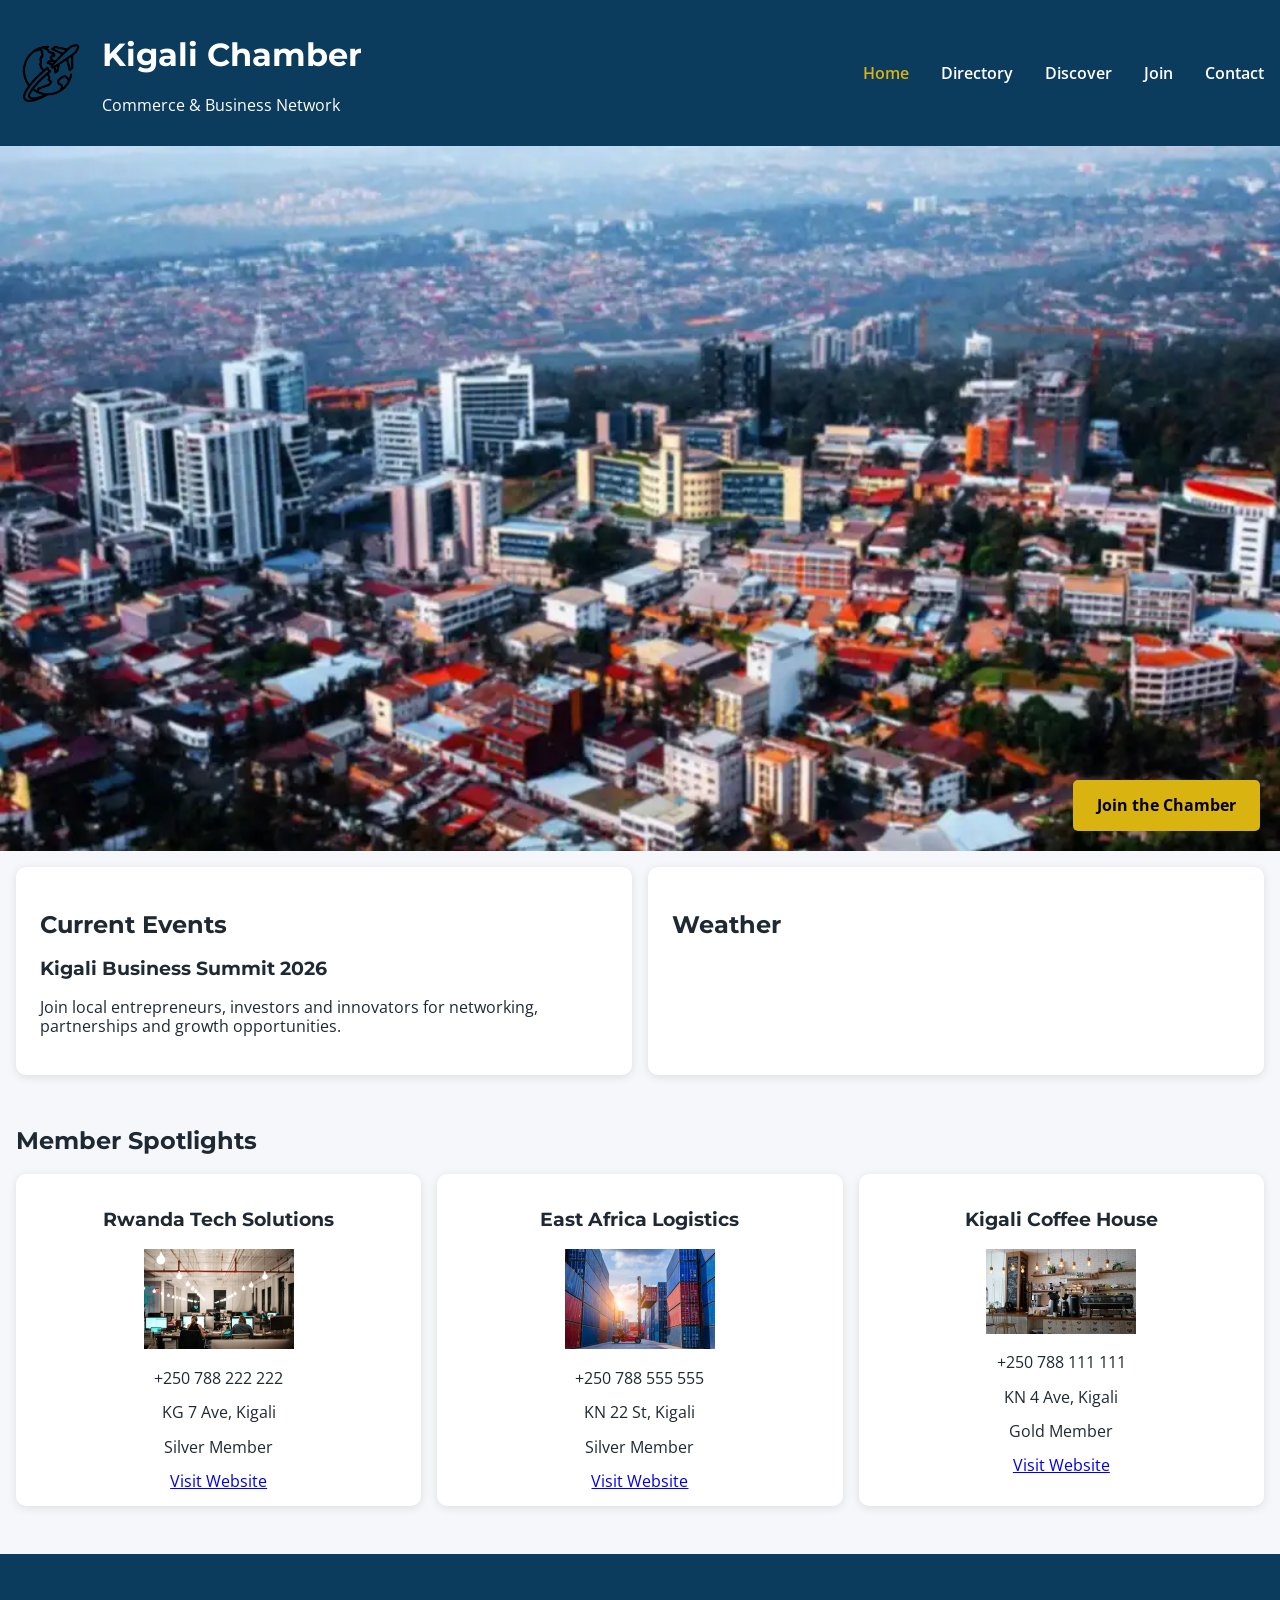
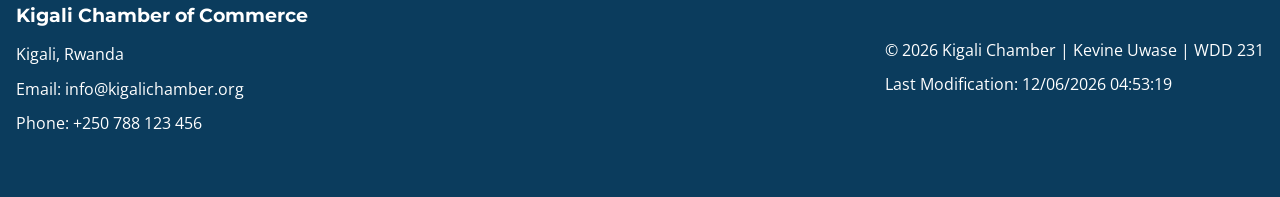
==== chamber/index.html @ 80d514e2 "home page commit" ====
<!DOCTYPE html>
<html lang="en">
<head>
    <meta charset="UTF-8">
    <meta name="viewport" content="width=device-width, initial-scale=1.0">

    <title>Kigali Chamber of Commerce</title>

    <meta name="description"
          content="Official Kigali Chamber of Commerce website connecting businesses, entrepreneurs and investors.">

    <meta name="author" content="Kevine Uwase">

    <meta property="og:title" content="Kigali Chamber of Commerce">
    <meta property="og:description"
          content="Connecting businesses and opportunities across Kigali, Rwanda.">
    <meta property="og:image" content="images/og-image.webp">
    <meta property="og:url"
          content="https://yourusername.github.io/wdd231/chamber/index.html">

    <link rel="icon" href="images/favicon.ico">

    <link rel="preconnect" href="https://fonts.googleapis.com">
    <link rel="preconnect" href="https://fonts.gstatic.com" crossorigin>

    <link href="https://fonts.googleapis.com/css2?family=Montserrat:wght@600;700&family=Open+Sans:wght@400;600&display=swap" rel="stylesheet">

    <link rel="stylesheet" href="styles/normalize.css">
    <link rel="stylesheet" href="styles/small.css">
    <link rel="stylesheet" href="styles/larger.css">

    <script src="scripts/navigation.js" defer></script>
    <script src="scripts/weather.js" defer></script>
    <script src="scripts/spotlight.js" defer></script>
    <script src="scripts/date.js" defer></script>

</head>

<body>

<header>
    <div class="logo-container">

        <img src="images/logo.png"
             alt="Kigali Chamber Logo"
             class="logo">

        <div>
            <h1>Kigali Chamber</h1>
            <p>Commerce & Business Network</p>
        </div>

    </div>

    <button id="menu-button"
            aria-label="Open navigation menu">
        ☰
    </button>

    <nav id="nav-menu">

        <ul class="navigation">

            <li>
                <a href="index.html" class="active">
                    Home
                </a>
            </li>

            <li>
                <a href="directory.html">
                    Directory
                </a>
            </li>

            <li>
                <a href="discover.html">
                    Discover
                </a>
            </li>

            <li>
                <a href="join.html">
                    Join
                </a>
            </li>

            <li>
                <a href="contact.html">
                    Contact
                </a>
            </li>

        </ul>

    </nav>

</header>

<main>

    <section class="home-hero">

        <img src="images/jpeg-optimizer_hero.webp"
             alt="Business professionals networking in Kigali">

        <a href="join.html"
           class="cta-button">
           Join the Chamber
        </a>

    </section>

    <section class="home-grid">

        <section class="card">

            <h2>Current Events</h2>

            <h3>Kigali Business Summit 2026</h3>

            <p>
                Join local entrepreneurs,
                investors and innovators for networking,
                partnerships and growth opportunities.
            </p>

        </section>

        <section class="card">

            <h2>Weather</h2>

            <div id="current-weather"></div>

            <div id="forecast"></div>

        </section>

    </section>

    <section class="spotlights-section">

        <h2>Member Spotlights</h2>

        <div id="spotlights-container"></div>

    </section>

</main>

<footer>

    <div class="footer-contact">

        <h3>Kigali Chamber of Commerce</h3>

        <p>Kigali, Rwanda</p>

        <p>Email: info@kigalichamber.org</p>

        <p>Phone: +250 788 123 456</p>

    </div>

    <div class="footer-info">

        <p>
            &copy;
            <span id="currentyear"></span>

            Kigali Chamber |
            Kevine Uwase |
            WDD 231
        </p>

        <p id="lastModified"></p>

    </div>

</footer>

</body>
</html>
---- chamber/styles/small.css ----
:root {
    --primary-color: #0B3C5D;
    --secondary-color: #328CC1;
    --accent-color: #D9B310;
    --background-color: #F5F7FA;
    --text-color: #1F2933;
}

* {
    box-sizing: border-box;
}

body {
    margin: 0;
    font-family: "Open Sans", sans-serif;
    background-color: var(--background-color);
    color: var(--text-color);
}

header {
    background-color: var(--primary-color);
    color: white;
    padding: 1rem;
}

.logo-container {
    display: flex;
    align-items: center;
    gap: 1rem;
}

.logo {
    width: 70px;
    height: auto;
}

h1, h2, h3 {
    font-family: "Montserrat", sans-serif;
}

#menu-button {
    margin-top: 1rem;
    background: none;
    border: none;
    color: white;
    font-size: 2rem;
    cursor: pointer;
}

.navigation {
    list-style: none;
    padding: 0;
    margin: 0;
    display: none;
}

.navigation.open {
    display: block;
}

.navigation li {
    margin: 1rem 0;
}

.navigation a {
    color: white;
    text-decoration: none;
    font-weight: 600;
}

.navigation a:hover,
.navigation a.active {
    color: var(--accent-color);
}

.hero {
    text-align: center;
    padding: 2rem 1rem;
}

.view-buttons {
    display: flex;
    justify-content: center;
    gap: 1rem;
    margin-bottom: 2rem;
}

.view-buttons button {
    padding: 0.75rem 1.5rem;
    border: none;
    background-color: var(--secondary-color);
    color: white;
    cursor: pointer;
    border-radius: 5px;
    font-weight: bold;
}

.view-buttons button:hover {
    background-color: var(--primary-color);
}

#members-container {
    padding: 1rem;
}

.grid-view {
    display: grid;
    grid-template-columns: 1fr;
    gap: 1.5rem;
}

.member-card {
    background-color: white;
    border-radius: 10px;
    padding: 1rem;
    box-shadow: 0 2px 10px rgba(0,0,0,0.1);
    text-align: center;
}

.member-card img {
    width: 100%;
    max-width: 300px;
    height: auto;
    border-radius: 8px;
}

.member-card h3 {
    margin-top: 1rem;
}

.member-card a {
    color: var(--secondary-color);
    text-decoration: none;
}

.member-card a:hover {
    text-decoration: underline;
}

.list-view {
    display: flex;
    flex-direction: column;
    gap: 1rem;
}

.list-view .member-card {
    text-align: left;
}

.list-view .member-card img {
    display: none;
}
/* HOME PAGE */

.home-hero {
    position: relative;
}

.home-hero img {
    width: 100%;
    display: block;
    height: auto;
}

.cta-button {

    position: absolute;

    bottom: 20px;
    right: 20px;

    background-color: var(--accent-color);

    color: black;

    text-decoration: none;

    padding: 1rem 1.5rem;

    border-radius: 5px;

    font-weight: bold;
}

.home-grid {

    display: grid;

    gap: 1rem;

    padding: 1rem;
}

.card {

    background: white;

    padding: 1.5rem;

    border-radius: 10px;

    box-shadow:
    0 2px 10px rgba(0,0,0,.1);
}

.spotlights-section {
    padding: 1rem;
}

#spotlights-container {

    display: grid;

    gap: 1rem;
}

.spotlight-card {

    background: white;

    border-radius: 10px;

    padding: 1rem;

    text-align: center;

    box-shadow:
    0 2px 10px rgba(0,0,0,.1);
}

.spotlight-card img {

    width: 150px;

    height: auto;
}

footer {
    background-color: var(--primary-color);
    color: white;
    padding: 2rem 1rem;
    margin-top: 2rem;
    text-align: center;
}

.footer-contact,
.footer-info {
    margin-bottom: 1rem;
}
---- chamber/styles/larger.css ----
@media screen and (min-width: 768px) {

    header {
        display: flex;
        justify-content: space-between;
        align-items: center;
    }

    #menu-button {
        display: none;
    }

    .navigation {
        display: flex;
        gap: 2rem;
    }

    .navigation li {
        margin: 0;
    }

    .grid-view {
        grid-template-columns: repeat(3, 1fr);
    }
    .home-grid {
    grid-template-columns: repeat(2, 1fr);
}

#spotlights-container {
    grid-template-columns: repeat(3, 1fr);
}

    footer {
        display: flex;
        justify-content: space-between;
        align-items: center;
        text-align: left;
    }
}
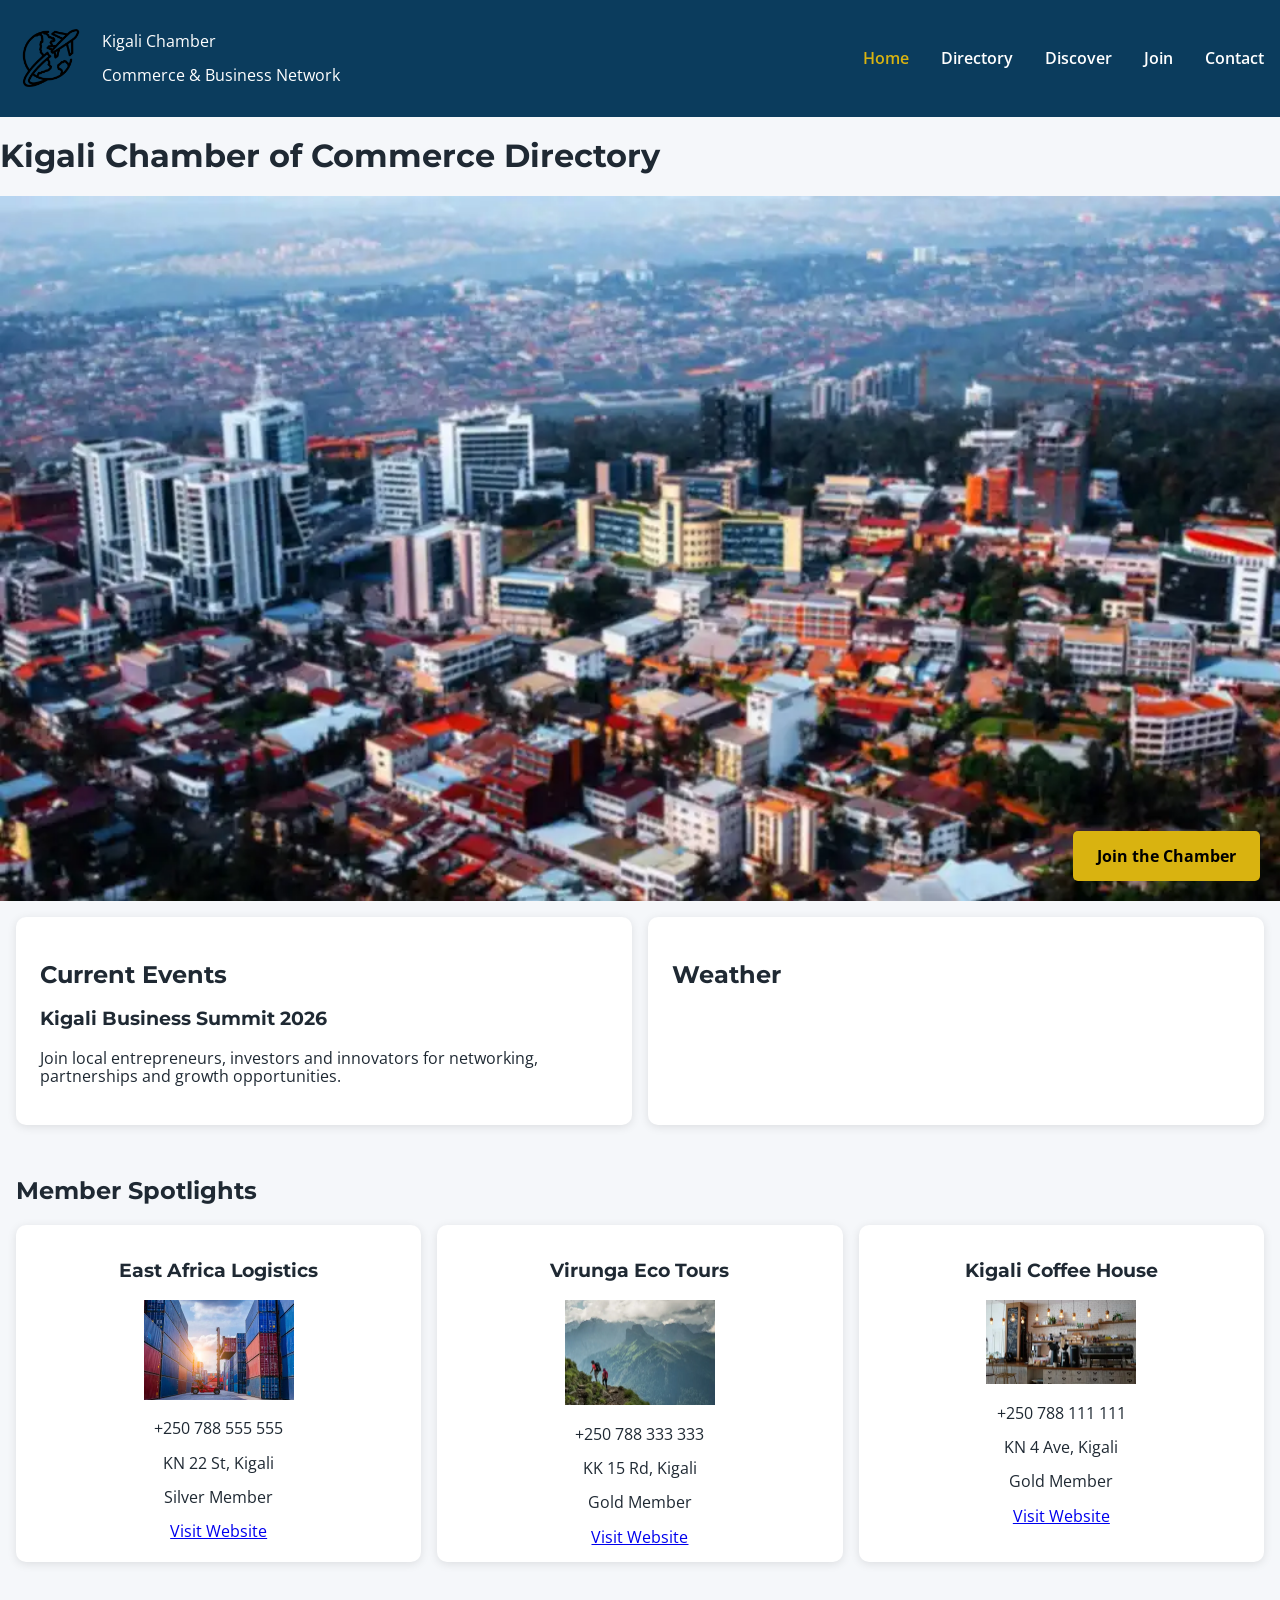
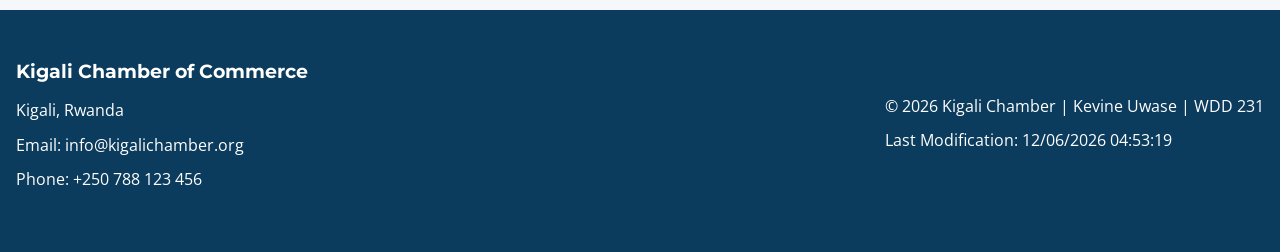
==== commit 16be2132: "audit errors fix commit" ====
--- a/chamber/index.html
+++ b/chamber/index.html
@@ -16,7 +16,7 @@
           content="Connecting businesses and opportunities across Kigali, Rwanda.">
     <meta property="og:image" content="images/og-image.webp">
     <meta property="og:url"
-          content="https://yourusername.github.io/wdd231/chamber/index.html">
+          content="https://Kevine-p1.github.io/wdd231/chamber/index.html">
 
     <link rel="icon" href="images/favicon.ico">
 
@@ -46,7 +46,7 @@
              class="logo">
 
         <div>
-            <h1>Kigali Chamber</h1>
+            <p>Kigali Chamber</p>
             <p>Commerce & Business Network</p>
         </div>
 
@@ -98,7 +98,7 @@
 </header>
 
 <main>
-
+    <h1>Kigali Chamber of Commerce Directory</h1>
     <section class="home-hero">
 
         <img src="images/jpeg-optimizer_hero.webp"
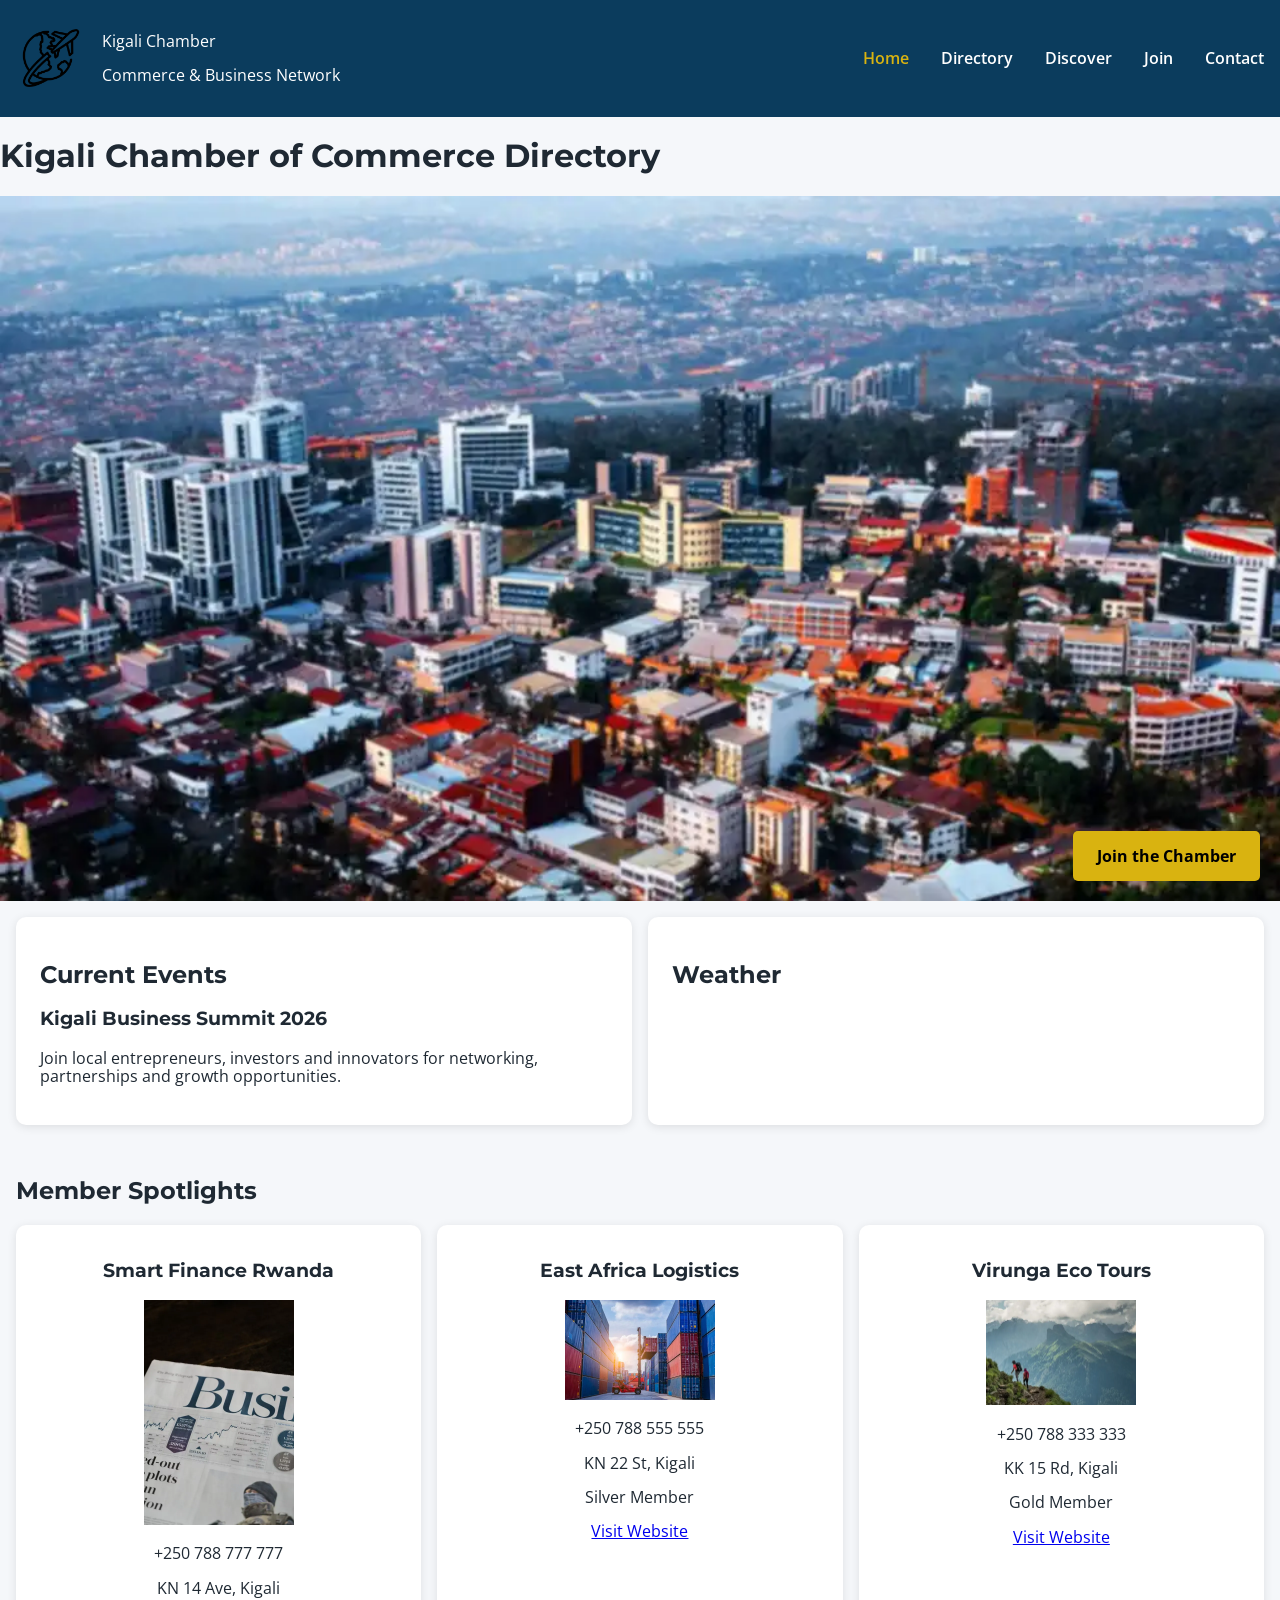
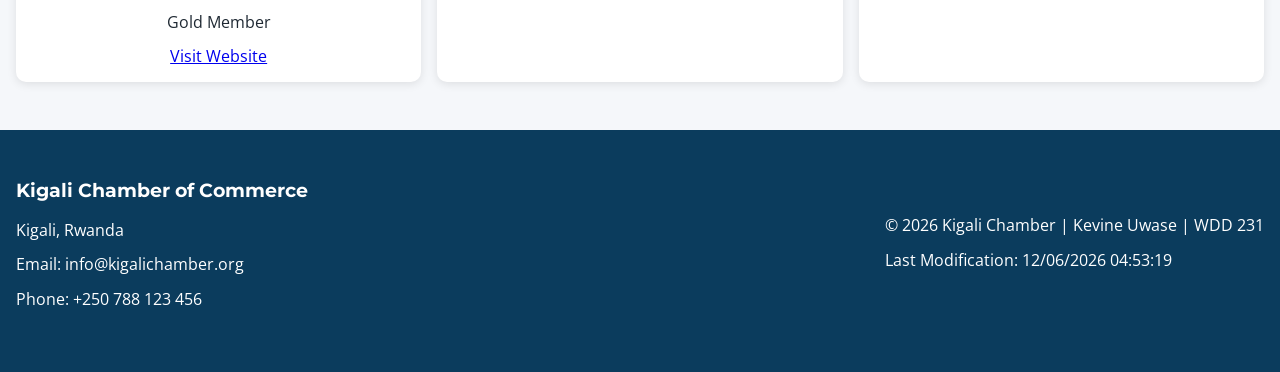
==== commit d454af51: "meta fix" ====
--- a/chamber/index.html
+++ b/chamber/index.html
@@ -14,7 +14,6 @@
     <meta property="og:title" content="Kigali Chamber of Commerce">
     <meta property="og:description"
           content="Connecting businesses and opportunities across Kigali, Rwanda.">
-    <meta property="og:image" content="images/og-image.webp">
     <meta property="og:url"
           content="https://Kevine-p1.github.io/wdd231/chamber/index.html">
 
